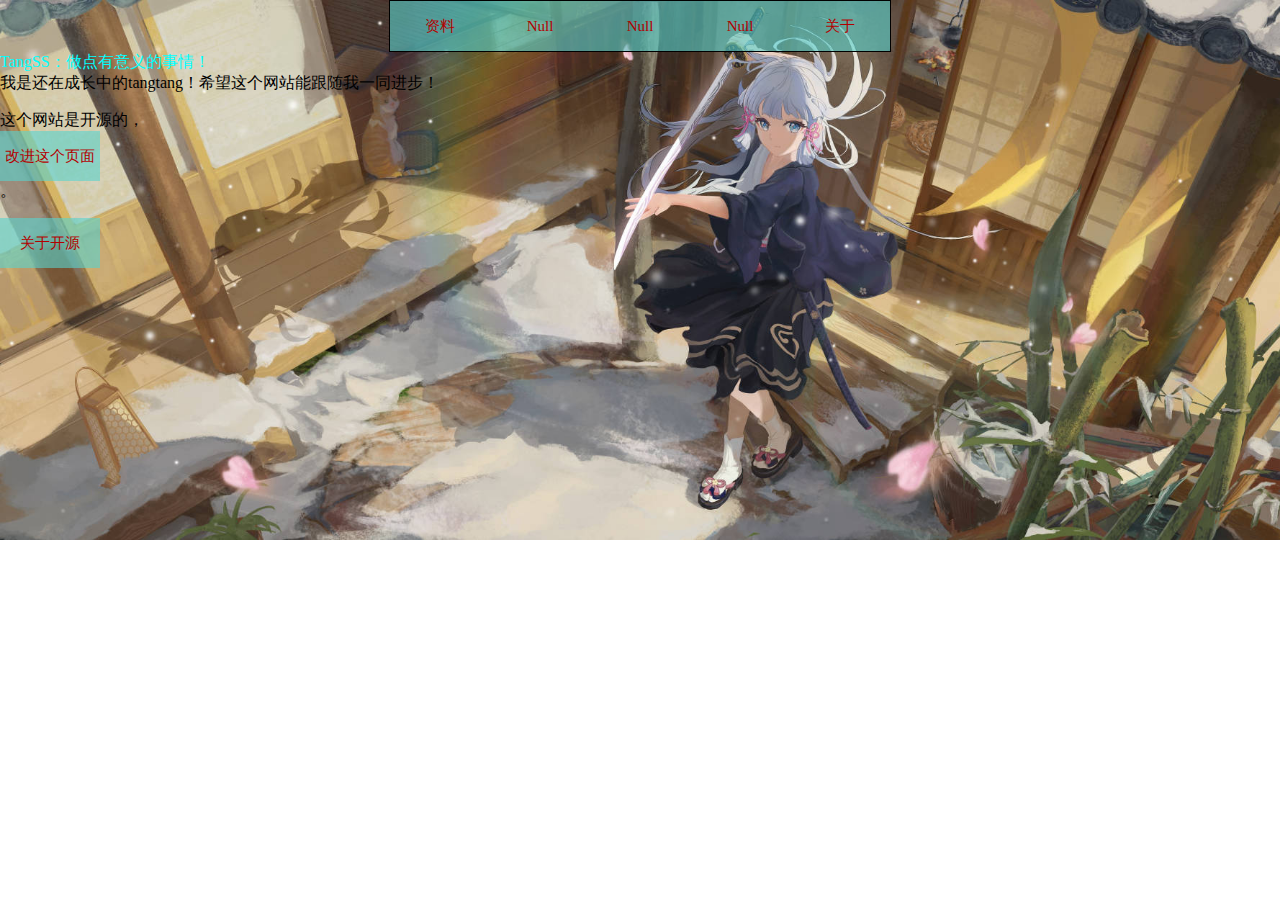
==== html/index.html @ c0cd43e4 "我就烂" ====
<!DOCTYPE html>
<html>

<head>
	<meta charset="utf-8">
	<title>tangstudio</title>
	<script>
		alert("梦梦快来撅我罢！")
	</script>
	<style type="text/css">
		.cancanneed {
			text-align: left;
			color: aqua;
			margin: auto;
			border: 1px;
		}

		.mytest dt {
			float: left;
			width: 100px;
		}

		h1 {
			text-align: left;
		}

		@media (max-width: 800px) {
			body {
				background: url(img/1.jpg) no-repeat;
				/*或者更换壁纸*/
				background-size: cover;
				margin: auto;
			}

		}

		@media (min-width: 800px) {
			body {
				background: url(img/1.jpg) no-repeat;
				background-size: cover;
				margin: auto;
			}

		}

		ul {
			margin: 0px auto;
			width: 500px;
			height: 50px;
			padding: 0px;
			border: 1px solid #000;
		}

		li {
			list-style-type: none;
			float: left;
		}

		a {
			display: block;
			width: 100px;
			height: 50px;
			font-family: "微软雅黑";
			line-height: 50px;
			color: #b30000;
			background-color: rgb(89, 211, 206, 0.6);
			margin: 0px 0px;
			text-align: center;
			text-decoration: none;
			font-size: 15px;
		}

		a:hover {
			background-color: #600be7;
		}
	</style>
</head>

<body>
	<div>
		<ul class="daohang">
			<li><a href="#">资料</a></li>
			<li><a href="#">Null</a></li>
			<li><a href="#">Null</a></li>
			<li><a href="#">Null</a></li>
			<li><a href="about.html">关于</a></li>
		</ul>
		<div class="cancanneed">
			TangSS：做点有意义的事情！
		</div>
		我是还在成长中的tangtang！希望这个网站能跟随我一同进步！
		<p> 这个网站是开源的，<a href="https://github.com/Tangtangchannel/tanghtml">改进这个页面</a>。</p>
		<a href="about.html">关于开源</a><br>
</body>

</html>
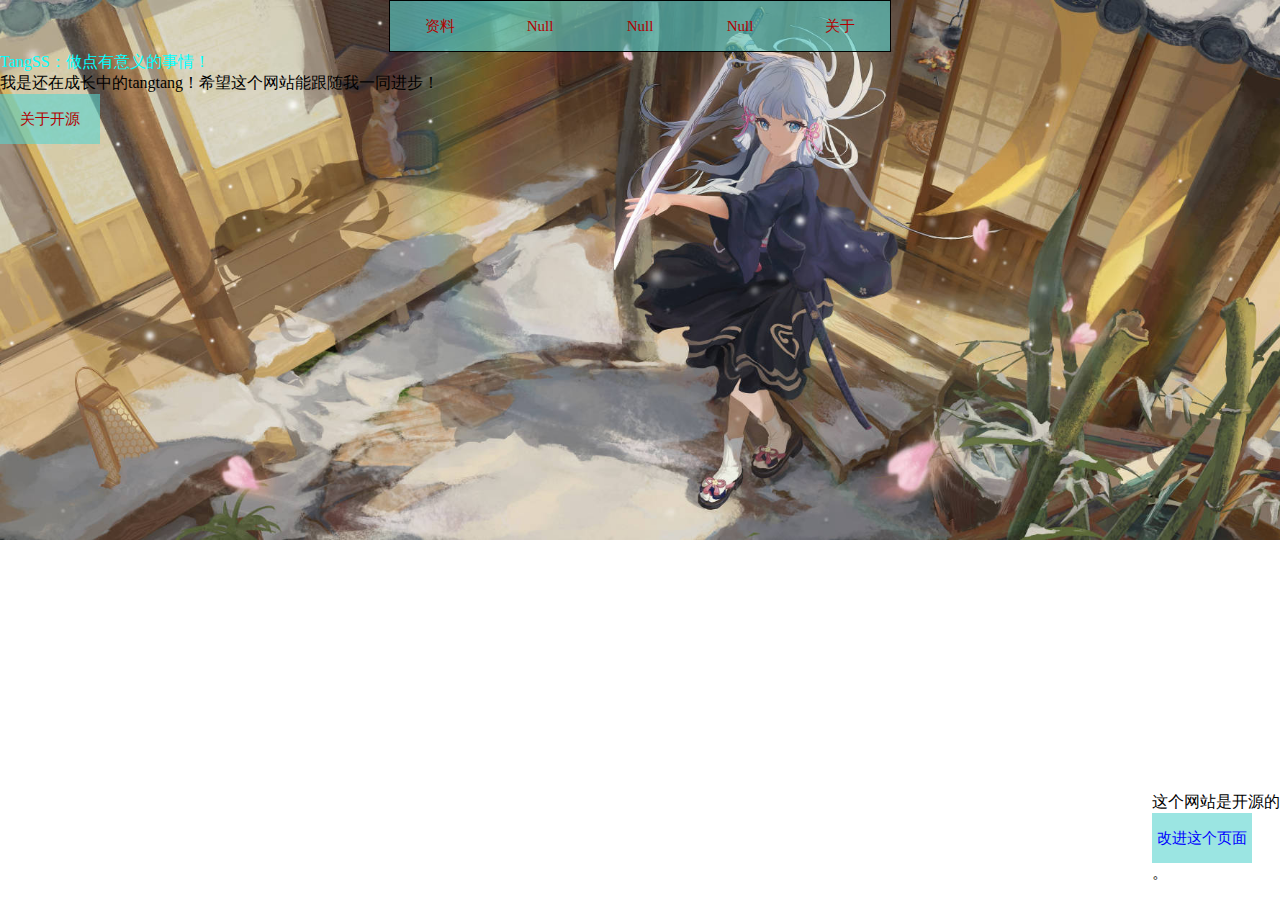
==== commit 5ab5c295: "没什么..." ====
--- a/html/index.html
+++ b/html/index.html
@@ -8,6 +8,12 @@
 		alert("梦梦快来撅我罢！")
 	</script>
 	<style type="text/css">
+		.dibu {
+			position: absolute;
+			right: 0;
+			bottom: 0;
+		}
+
 		.cancanneed {
 			text-align: left;
 			color: aqua;
@@ -89,7 +95,10 @@
 			TangSS：做点有意义的事情！
 		</div>
 		我是还在成长中的tangtang！希望这个网站能跟随我一同进步！
-		<p> 这个网站是开源的，<a href="https://github.com/Tangtangchannel/tanghtml">改进这个页面</a>。</p>
+		<div class="dibu">
+			<p> 这个网站是开源的<a style="color: blue;" href="https://github.com/Tangtangchannel/tanghtml">改进这个页面</a>。
+			</p>
+		</div>
 		<a href="about.html">关于开源</a><br>
 </body>
 
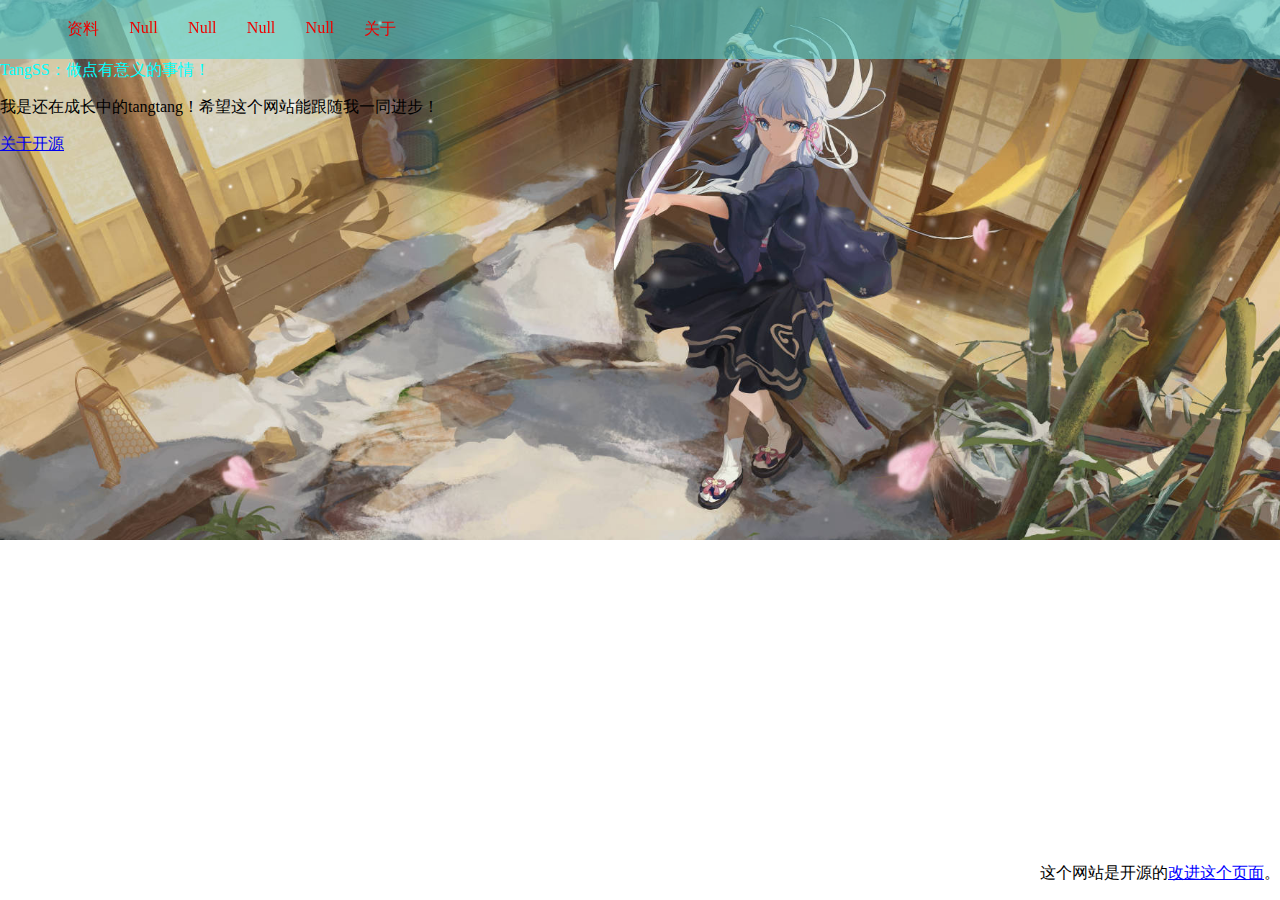
==== commit 2f8eb25c: "Merge pull request #6 from qcm222/master" ====
--- a/html/index.html
+++ b/html/index.html
@@ -17,7 +17,7 @@
 		.cancanneed {
 			text-align: left;
 			color: aqua;
-			margin: auto;
+			margin-top: 60px;
 			border: 1px;
 		}
 
@@ -48,55 +48,101 @@
 			}
 
 		}
+.top{
+/*设置宽度高度背景颜色*/
+height: auto; /*高度改为自动高度*/
+width:100%;
+margin-left: 0;
+background:rgb(89, 211, 206, 0.6);
+position: fixed; /*固定在顶部*/
+top: 0;/*离顶部的距离为0*/
+margin-bottom: 5px;
+}
+.top ul{
+/*清除ul标签的默认样式*/
+width: auto;/*宽度也改为自动*/
+list-style-type: none;
+white-space:nowrap;
+overflow: hidden;
+margin-left: 5%;
+/*margin-top: 0;*/
+padding: 0;
 
-		ul {
-			margin: 0px auto;
-			width: 500px;
-			height: 50px;
-			padding: 0px;
-			border: 1px solid #000;
-		}
+}
+.top li {
+float:left; /*使li内容横向浮动，即横向排列*/
+margin-right:2%; /*两个li之间的距离*/
+position: relative;
+overflow: hidden;
+}
 
-		li {
-			list-style-type: none;
-			float: left;
-		}
+.top li a{
+/*设置链接内容显示的格式*/
+display: block; /*把链接显示为块元素可使整个链接区域可点击*/
+color:#ee0000;
+text-align: center;
+padding: 3px;
+overflow: hidden;
+text-decoration: none; /*去除下划线*/
 
-		a {
-			display: block;
-			width: 100px;
-			height: 50px;
-			font-family: "微软雅黑";
-			line-height: 50px;
-			color: #b30000;
-			background-color: rgb(89, 211, 206, 0.6);
-			margin: 0px 0px;
-			text-align: center;
-			text-decoration: none;
-			font-size: 15px;
-		}
+}
+.top li a:hover{
+/*鼠标选中时背景变为黑色*/
+background-color: #ffff00;
+}
+.top ul li ul{
+/*设置二级菜单*/
+margin-left: -0.2px;
+background:#ee82ee;
+position: relative;
+display: none; /*默认隐藏二级菜单的内容*/
 
-		a:hover {
-			background-color: #600be7;
-		}
+}
+.top ul li ul li{
+/*二级菜单li内容的显示*/
+
+float:none;
+text-align: center;
+}
+.top ul li:hover ul{
+/*鼠标选中二级菜单内容时*/
+display: block;
+}
 	</style>
 </head>
 
 <body>
-	<div>
-		<ul class="daohang">
-			<li><a href="#">资料</a></li>
-			<li><a href="#">Null</a></li>
-			<li><a href="#">Null</a></li>
-			<li><a href="#">Null</a></li>
-			<li><a href="about.html">关于</a></li>
-		</ul>
+	<div class="top">
+<center>
+<ul>
+<li><a>资料</a>
+<ul>
+	<li><a herf="#">教程库</a></li>
+	<li><a herf="#">（友情赞助）TUTU的搞机资源站</a></li>
+</ul>
+	</li>
+<li><a href="#">Null</a></li>
+<li><a href="#">Null</a></li>
+<li><a href="#">Null</a></li>
+<li><a href="#">Null</a></li>
+<li>
+<a>关于</a>
+<ul>
+<li><a href="#">关于网站</a></li>
+<li><a href="#">致谢</a></li>
+<li><a href="#">关于网站开源</a></li>
+</ul>
+</li>
+</ul>
+</center>
+</div>
 		<div class="cancanneed">
 			TangSS：做点有意义的事情！
 		</div>
-		我是还在成长中的tangtang！希望这个网站能跟随我一同进步！
+		<p>我是还在成长中的tangtang！希望这个网站能跟随我一同进步！</p>
 		<div class="dibu">
 			<p> 这个网站是开源的<a style="color: blue;" href="https://github.com/Tangtangchannel/tanghtml">改进这个页面</a>。
+				<!-- 这里的a不需要套用样式表 -->
 			</p>
 		</div>
 		<a href="about.html">关于开源</a><br>
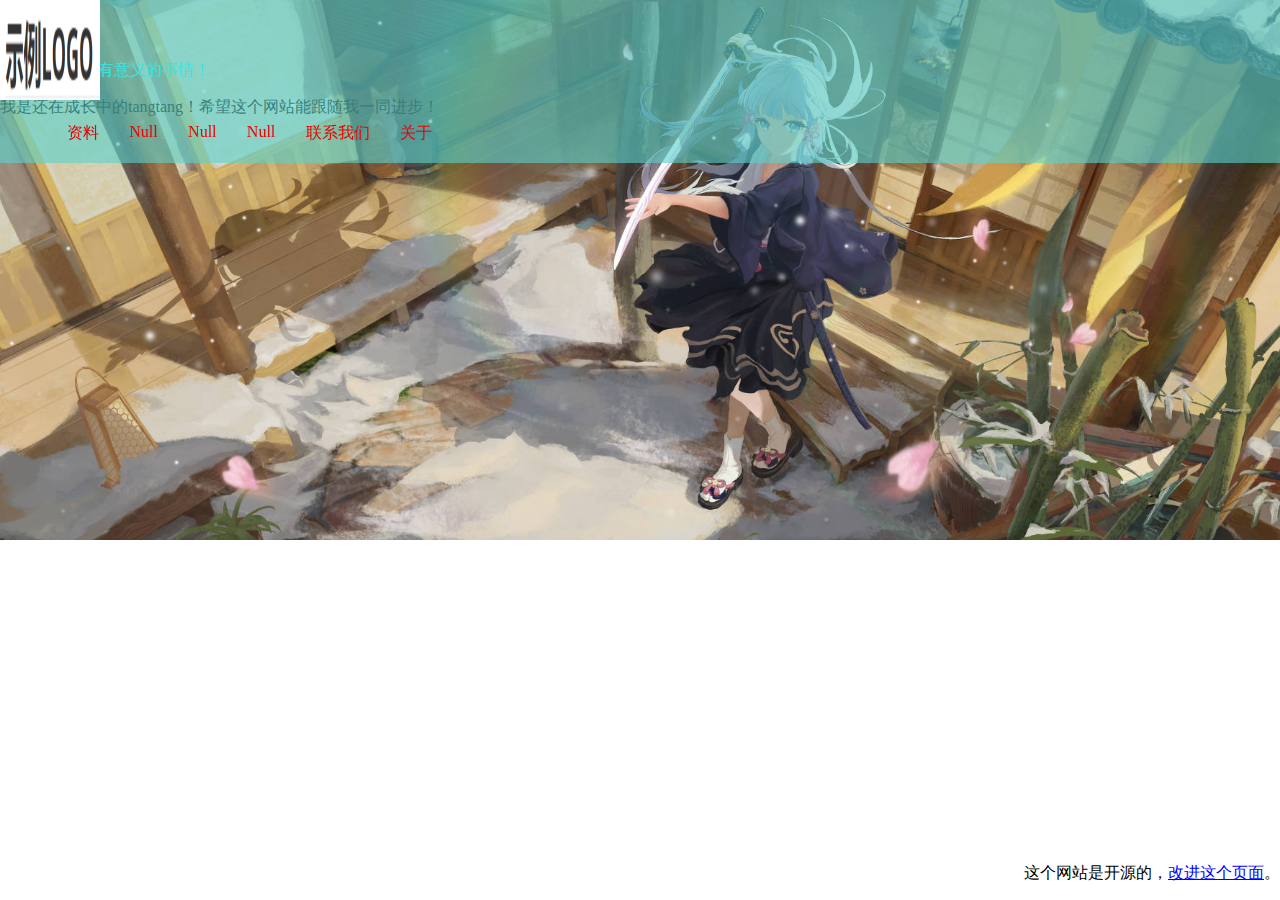
==== commit 76040fe2: "谢谢你！" ====
--- a/html/index.html
+++ b/html/index.html
@@ -5,7 +5,7 @@
 	<meta charset="utf-8">
 	<title>tangstudio</title>
 	<script>
-		alert("梦梦快来撅我罢！")
+		alert("梦梦快来修BUG！")
 	</script>
 	<style type="text/css">
 		.dibu {
@@ -32,7 +32,7 @@
 
 		@media (max-width: 800px) {
 			body {
-				background: url(img/1.jpg) no-repeat;
+				background: url() no-repeat;
 				/*或者更换壁纸*/
 				background-size: cover;
 				margin: auto;
@@ -113,39 +113,40 @@
 
 <body>
 	<div class="top">
-<center>
+<img src="img\logo.png" width="100" height="100" />
 <ul>
 <li><a>资料</a>
 <ul>
-	<li><a herf="#">教程库</a></li>
-	<li><a herf="#">（友情赞助）TUTU的搞机资源站</a></li>
+	<li><a href="https://www.baidu.com">教程库</a></li>
+	<li><a href="https://miui.wtututu.top/">（友情赞助）TUTU的搞机资源站</a></li>
 </ul>
 	</li>
+<li><a href="cancanneed">Null</a></li>
+	<li><a href="#">Null</a>
+	<ul>111</ul>
+	<ul>222</ul>
+	<ul>3334455</ul>
+	</li>
 <li><a href="#">Null</a></li>
-<li><a href="#">Null</a></li>
-<li><a href="#">Null</a></li>
-<li><a href="#">Null</a></li>
+	<li><a href="call.html">联系我们</a></li>
 <li>
 <a>关于</a>
 <ul>
 <li><a href="#">关于网站</a></li>
 <li><a href="#">致谢</a></li>
-<li><a href="#">关于网站开源</a></li>
+<li><a href="aboutopensource.html">关于网站开源</a></li>
 </ul>
 </li>
 </ul>
-</center>
 </div>
 		<div class="cancanneed">
 			TangSS：做点有意义的事情！
 		</div>
 		<p>我是还在成长中的tangtang！希望这个网站能跟随我一同进步！</p>
 		<div class="dibu">
-			<p> 这个网站是开源的<a style="color: blue;" href="https://github.com/Tangtangchannel/tanghtml">改进这个页面</a>。
-				<!-- 这里的a不需要套用样式表 -->
+			<p> 这个网站是开源的，<a style="color: blue;" href="https://github.com/Tangtangchannel/tanghtml">改进这个页面</a>。
 			</p>
-		</div>
-		<a href="about.html">关于开源</a><br>
+		</div>	
 </body>
 
 </html>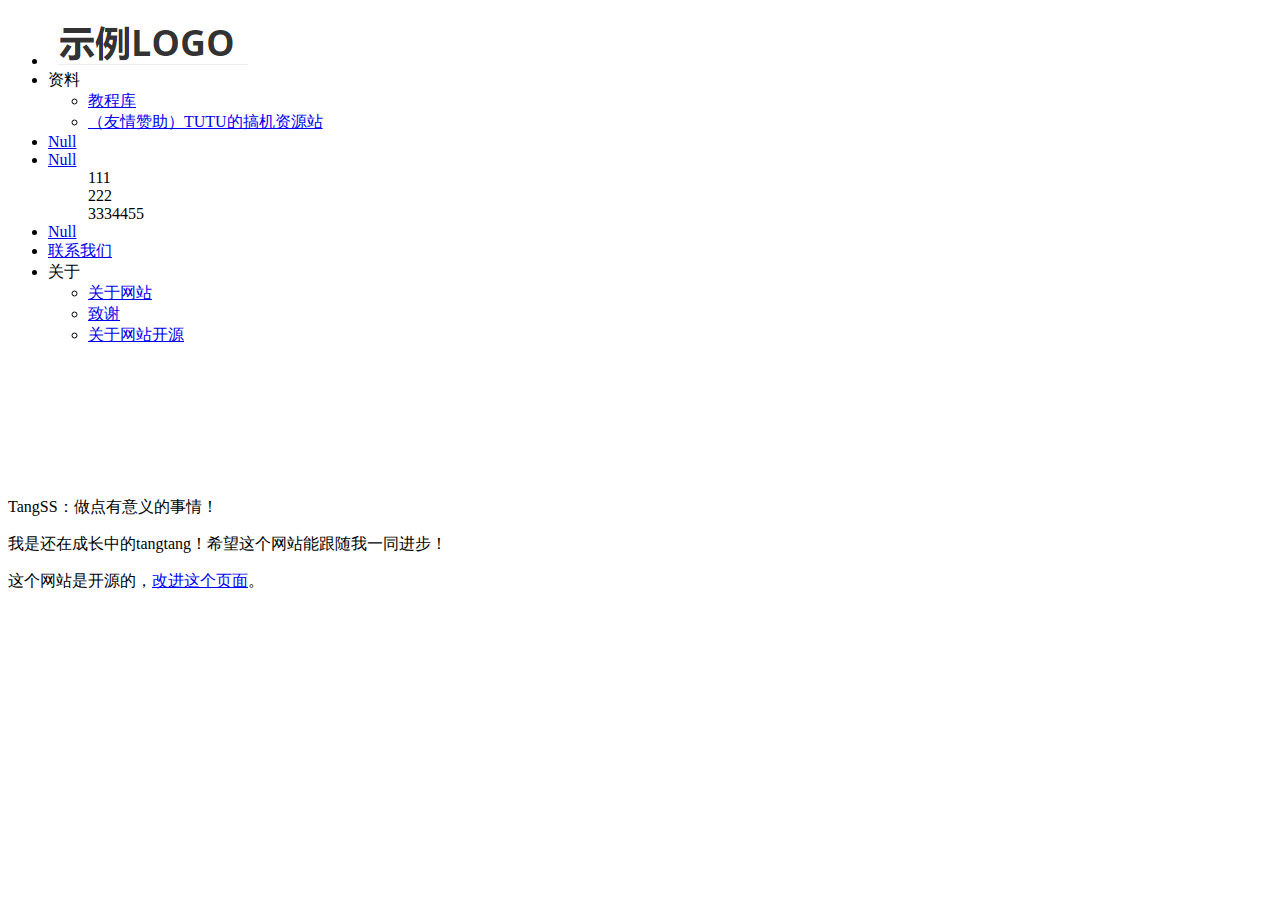
==== commit c0860e95: "添加两个没用的东西" ====
--- a/html/index.html
+++ b/html/index.html
@@ -7,146 +7,51 @@
 	<script>
 		alert("梦梦快来修BUG！")
 	</script>
-	<style type="text/css">
-		.dibu {
-			position: absolute;
-			right: 0;
-			bottom: 0;
-		}
-
-		.cancanneed {
-			text-align: left;
-			color: aqua;
-			margin-top: 60px;
-			border: 1px;
-		}
-
-		.mytest dt {
-			float: left;
-			width: 100px;
-		}
-
-		h1 {
-			text-align: left;
-		}
-
-		@media (max-width: 800px) {
-			body {
-				background: url() no-repeat;
-				/*或者更换壁纸*/
-				background-size: cover;
-				margin: auto;
-			}
-
-		}
-
-		@media (min-width: 800px) {
-			body {
-				background: url(img/1.jpg) no-repeat;
-				background-size: cover;
-				margin: auto;
-			}
-
-		}
-.top{
-/*设置宽度高度背景颜色*/
-height: auto; /*高度改为自动高度*/
-width:100%;
-margin-left: 0;
-background:rgb(89, 211, 206, 0.6);
-position: fixed; /*固定在顶部*/
-top: 0;/*离顶部的距离为0*/
-margin-bottom: 5px;
-}
-.top ul{
-/*清除ul标签的默认样式*/
-width: auto;/*宽度也改为自动*/
-list-style-type: none;
-white-space:nowrap;
-overflow: hidden;
-margin-left: 5%;
-/*margin-top: 0;*/
-padding: 0;
-
-}
-.top li {
-float:left; /*使li内容横向浮动，即横向排列*/
-margin-right:2%; /*两个li之间的距离*/
-position: relative;
-overflow: hidden;
-}
-
-.top li a{
-/*设置链接内容显示的格式*/
-display: block; /*把链接显示为块元素可使整个链接区域可点击*/
-color:#ee0000;
-text-align: center;
-padding: 3px;
-overflow: hidden;
-text-decoration: none; /*去除下划线*/
-
-}
-.top li a:hover{
-/*鼠标选中时背景变为黑色*/
-background-color: #ffff00;
-}
-.top ul li ul{
-/*设置二级菜单*/
-margin-left: -0.2px;
-background:#ee82ee;
-position: relative;
-display: none; /*默认隐藏二级菜单的内容*/
-
-}
-.top ul li ul li{
-/*二级菜单li内容的显示*/
-
-float:none;
-text-align: center;
-}
-.top ul li:hover ul{
-/*鼠标选中二级菜单内容时*/
-display: block;
-}
-	</style>
+	<link href="css\Cancanneed.css" rel="stylesheet" type="text/css" />
 </head>
 
 <body>
 	<div class="top">
-<img src="img\logo.png" width="100" height="100" />
-<ul>
-<li><a>资料</a>
-<ul>
-	<li><a href="https://www.baidu.com">教程库</a></li>
-	<li><a href="https://miui.wtututu.top/">（友情赞助）TUTU的搞机资源站</a></li>
-</ul>
-	</li>
-<li><a href="cancanneed">Null</a></li>
-	<li><a href="#">Null</a>
-	<ul>111</ul>
-	<ul>222</ul>
-	<ul>3334455</ul>
-	</li>
-<li><a href="#">Null</a></li>
-	<li><a href="call.html">联系我们</a></li>
-<li>
-<a>关于</a>
-<ul>
-<li><a href="#">关于网站</a></li>
-<li><a href="#">致谢</a></li>
-<li><a href="aboutopensource.html">关于网站开源</a></li>
-</ul>
-</li>
-</ul>
-</div>
-		<div class="cancanneed">
-			TangSS：做点有意义的事情！
-		</div>
-		<p>我是还在成长中的tangtang！希望这个网站能跟随我一同进步！</p>
-		<div class="dibu">
-			<p> 这个网站是开源的，<a style="color: blue;" href="https://github.com/Tangtangchannel/tanghtml">改进这个页面</a>。
-			</p>
-		</div>	
+		<ul>
+			<li><img src="img/logo.png" width="200" height="50" alt="" /></li>
+			<li><a>资料</a>
+				<ul>
+					<li><a href="https://www.baidu.com">教程库</a></li>
+					<li><a href="https://miui.wtututu.top/">（友情赞助）TUTU的搞机资源站</a></li>
+				</ul>
+			</li>
+			<li><a href="cancanneed">Null</a></li>
+			<li><a href="#">Null</a>
+				<ul>111</ul>
+				<ul>222</ul>
+				<ul>3334455</ul>
+			</li>
+			<li><a href="#">Null</a></li>
+			<li><a href="call.html">联系我们</a></li>
+			<li>
+				<a>关于</a>
+				<ul>
+					<li><a href="#">关于网站</a></li>
+					<li><a href="#">致谢</a></li>
+					<li><a href="aboutopensource.html">关于网站开源</a></li>
+				</ul>
+			</li>
+		</ul>
+	</div>
+	<div class="cancanneed">
+		TangSS：做点有意义的事情！
+		<iframe src="//player.bilibili.com/player.html?aid=462039399&bvid=BV1aL411n7tQ&cid=382631511&page=1" scrolling="no"
+			border="0" frameborder="no" framespacing="0" allowfullscreen="true"> </iframe>
+		<iframe style="border-radius:12px"
+			src="https://open.spotify.com/embed/track/4gzBculm1ZdN6WsQ7YxIEE?utm_source=generator" width="30%"
+			height="80" frameBorder="0" allowfullscreen=""
+			allow="autoplay; clipboard-write; encrypted-media; fullscreen; picture-in-picture"></iframe>
+	</div>
+	<p>我是还在成长中的tangtang！希望这个网站能跟随我一同进步！</p>
+	<div class="dibu">
+		<p> 这个网站是开源的，<a style="color: blue;" href="https://github.com/Tangtangchannel/tanghtml">改进这个页面</a>。
+		</p>
+	</div>
 </body>
 
 </html>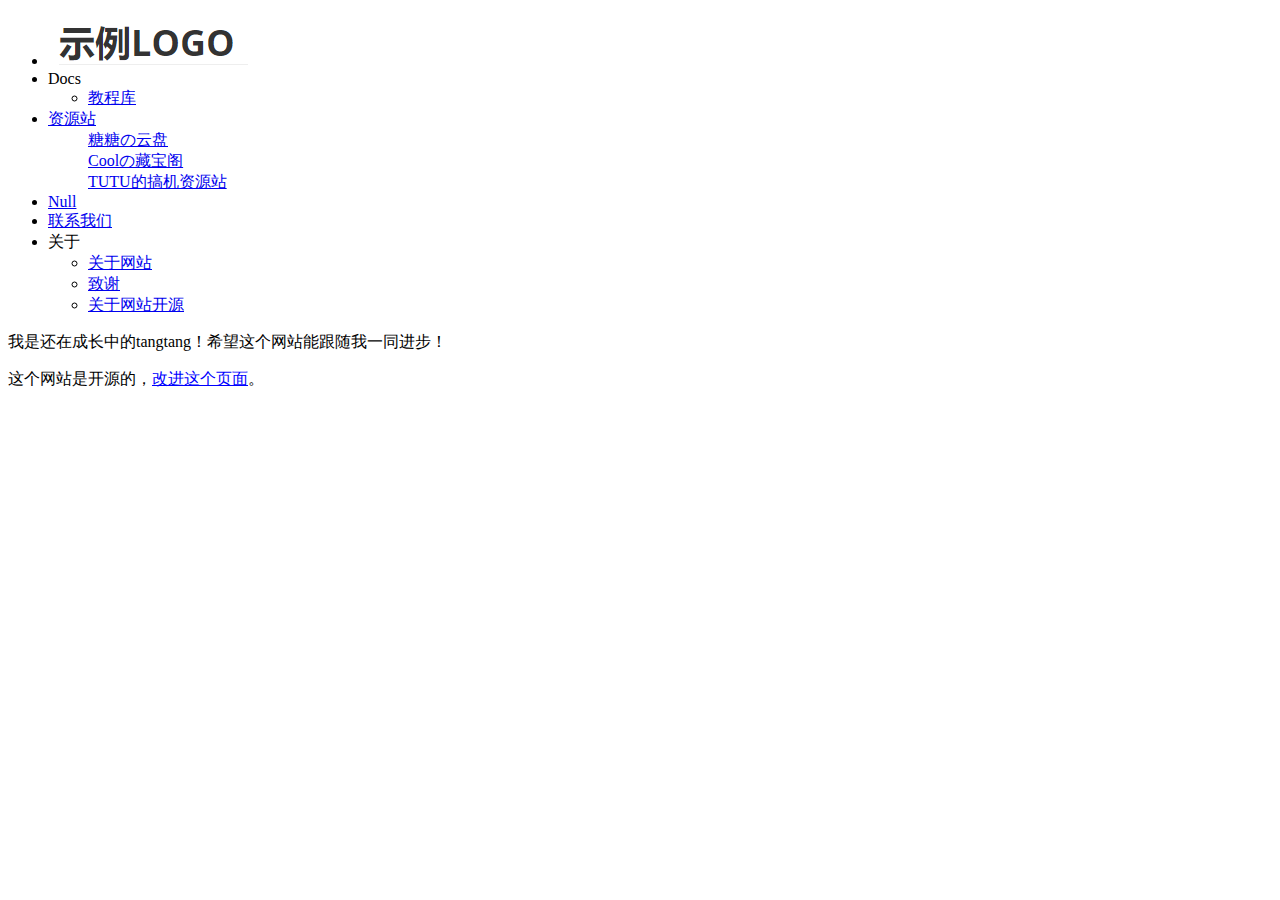
==== commit 8296eac0: "cancan" ====
--- a/html/index.html
+++ b/html/index.html
@@ -14,17 +14,15 @@
 	<div class="top">
 		<ul>
 			<li><img src="img/logo.png" width="200" height="50" alt="" /></li>
-			<li><a>资料</a>
+			<li><a>Docs</a>
 				<ul>
 					<li><a href="https://www.baidu.com">教程库</a></li>
-					<li><a href="https://miui.wtututu.top/">（友情赞助）TUTU的搞机资源站</a></li>
 				</ul>
 			</li>
-			<li><a href="cancanneed">Null</a></li>
-			<li><a href="#">Null</a>
-				<ul>111</ul>
-				<ul>222</ul>
-				<ul>3334455</ul>
+			<li><a href="#">资源站</a>
+				<ul><a href="https://tangtangpan.lm379.cn/">糖糖の云盘</a></ul>
+				<ul><a href="http://angelacool.eu.org:666/">Coolの藏宝阁</a></ul>
+				<ul><a href="https://miui.wtututu.top/">TUTU的搞机资源站</a></ul>
 			</li>
 			<li><a href="#">Null</a></li>
 			<li><a href="call.html">联系我们</a></li>
@@ -39,13 +37,7 @@
 		</ul>
 	</div>
 	<div class="cancanneed">
-		TangSS：做点有意义的事情！
-		<iframe src="//player.bilibili.com/player.html?aid=462039399&bvid=BV1aL411n7tQ&cid=382631511&page=1" scrolling="no"
-			border="0" frameborder="no" framespacing="0" allowfullscreen="true"> </iframe>
-		<iframe style="border-radius:12px"
-			src="https://open.spotify.com/embed/track/4gzBculm1ZdN6WsQ7YxIEE?utm_source=generator" width="30%"
-			height="80" frameBorder="0" allowfullscreen=""
-			allow="autoplay; clipboard-write; encrypted-media; fullscreen; picture-in-picture"></iframe>
+											
 	</div>
 	<p>我是还在成长中的tangtang！希望这个网站能跟随我一同进步！</p>
 	<div class="dibu">
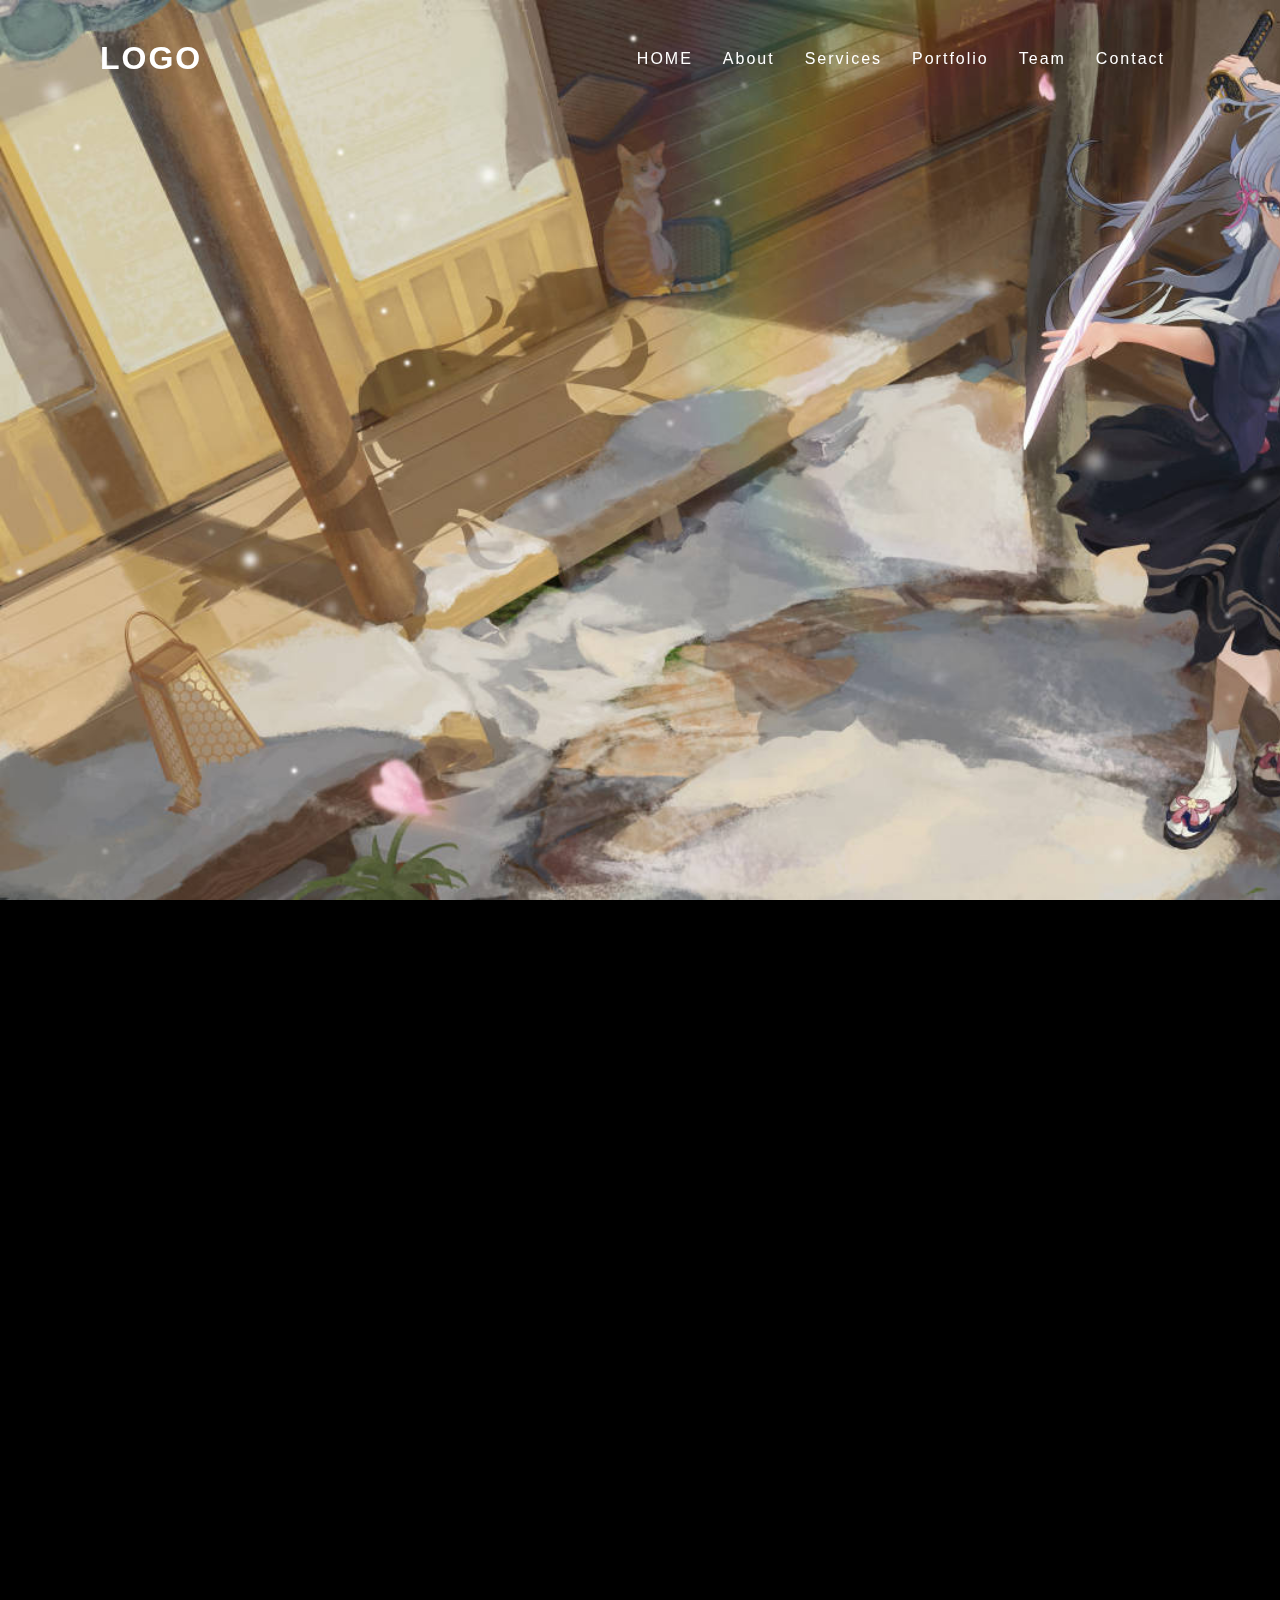
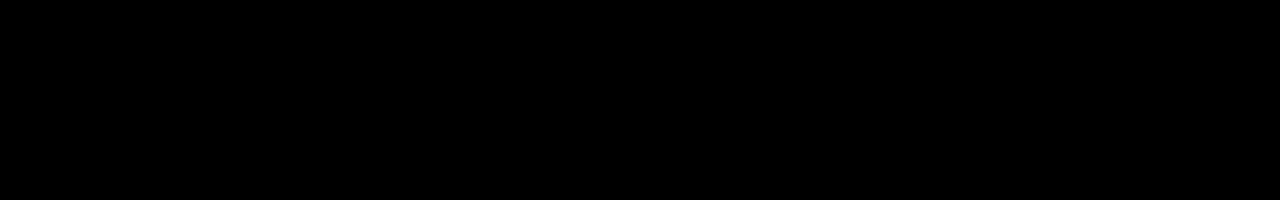
==== commit dbf6809f: "更新主页" ====
--- a/html/index.html
+++ b/html/index.html
@@ -1,49 +1,223 @@
 <!DOCTYPE html>
+
 <html>
 
+
+
 <head>
-	<meta charset="utf-8">
-	<title>tangstudio</title>
-	<script>
-		alert("梦梦快来修BUG！")
-	</script>
-	<link href="css\Cancanneed.css" rel="stylesheet" type="text/css" />
+
+    <meta charset="UTF-8">
+
+    <meta name="viewport" content="width=device-width, initial-scale=1.0">
+
+    <title>Document</title>
+
 </head>
 
+<style>
+    * {
+
+        margin: 0;
+
+        padding: 0;
+
+        box-sizing: border-box;
+
+        /* Sans-serif是专指西文中没有衬线的字体 这里先不改变字体*/
+
+        font-family: "webfont", sans-serif;
+
+    }
+
+
+
+    body {
+
+        background: #000;
+
+        min-height: 200vh;
+
+    }
+
+
+
+    header {
+
+        position: fixed;
+
+        top: 0;
+
+        left: 0;
+
+        width: 100%;
+
+        display: flex;
+
+        justify-content: space-between;
+
+        align-items: center;
+
+        transition: 0.6s;
+
+        padding: 40px 100px;
+
+        z-index: 100000;
+
+    }
+
+    header.sticky {
+
+        padding: 5px 100px;
+
+        background: #fff;
+
+
+
+    }
+
+
+
+    /* 注意.logo前的空格 */
+
+    header .logo {
+
+        position: relative;
+
+        font-weight: 700;
+
+        color: #fff;
+
+        text-decoration: none;
+
+        font-size: 2em;
+
+        text-transform: uppercase;
+
+        letter-spacing: 2px;
+
+        transition: 0.6s;
+
+    }
+
+
+
+    header ul {
+
+        position: relative;
+
+        display: flex;
+
+        justify-content: center;
+
+        align-items: center;
+
+    }
+
+
+
+    header ul li {
+
+        position: relative;
+
+        list-style: none;
+
+    }
+
+
+
+    header ul li a {
+
+        position: relative;
+
+        margin: 0 15px;
+
+        text-decoration: none;
+
+        color: #fff;
+
+        letter-spacing: 2px;
+
+        font-weight: 500px;
+
+        transition: 0.6s;
+
+    }
+
+
+
+    .banner {
+
+        position: relative;
+
+        width: 100%;
+
+        height: 100vh;
+
+        background: url(./img/1.jpg);
+
+        background-size: cover;
+
+    }
+
+    header.sticky .logo,
+
+    header.sticky ul li a {
+
+        color: #000;
+
+    }
+</style>
+
+
+
 <body>
-	<div class="top">
-		<ul>
-			<li><img src="img/logo.png" width="200" height="50" alt="" /></li>
-			<li><a>Docs</a>
-				<ul>
-					<li><a href="https://www.baidu.com">教程库</a></li>
-				</ul>
-			</li>
-			<li><a href="#">资源站</a>
-				<ul><a href="https://tangtangpan.lm379.cn/">糖糖の云盘</a></ul>
-				<ul><a href="http://angelacool.eu.org:666/">Coolの藏宝阁</a></ul>
-				<ul><a href="https://miui.wtututu.top/">TUTU的搞机资源站</a></ul>
-			</li>
-			<li><a href="#">Null</a></li>
-			<li><a href="call.html">联系我们</a></li>
-			<li>
-				<a>关于</a>
-				<ul>
-					<li><a href="#">关于网站</a></li>
-					<li><a href="#">致谢</a></li>
-					<li><a href="aboutopensource.html">关于网站开源</a></li>
-				</ul>
-			</li>
-		</ul>
-	</div>
-	<div class="cancanneed">
-											
-	</div>
-	<p>我是还在成长中的tangtang！希望这个网站能跟随我一同进步！</p>
-	<div class="dibu">
-		<p> 这个网站是开源的，<a style="color: blue;" href="https://github.com/Tangtangchannel/tanghtml">改进这个页面</a>。
-		</p>
-	</div>
+
+    <header>
+
+        <a href="#" class="logo">LOGO</a>
+
+        <ul>
+
+            <li><a href="#">HOME</a></li>
+
+            <li><a href="#">About</a></li>
+
+            <li><a href="#">Services</a></li>
+
+            <li><a href="#">Portfolio</a></li>
+
+            <li><a href="#">Team</a></li>
+
+            <li><a href="#">Contact</a></li>
+
+        </ul>
+
+    </header>
+
+    <section class="banner"></section>
+
+    <script type="text/javascript">
+
+        /*addEventListener() 方法用于向指定元素添加事件句柄。 https://www.runoob.com/jsref/met-element-addeventlistener.html */
+
+        window.addEventListener("scroll", function () {
+
+            /*  询问转换器 https://www.runoob.com/jsref/met-document-queryselector.html */
+
+            var header = document.querySelector("header");
+
+            /*  toggle切换 https://www.w3school.com.cn/jquery/effect_toggle.asp */
+
+            /*如果文档没有向上或向下滚动，则scrollY为0 https://www.w3cschool.cn/fetch_api/fetch_api-bs832t0p.html */
+
+            header.classList.toggle("sticky", window.scrollY > 0);
+
+        })
+
+    </script>
+
 </body>
 
+
+
 </html>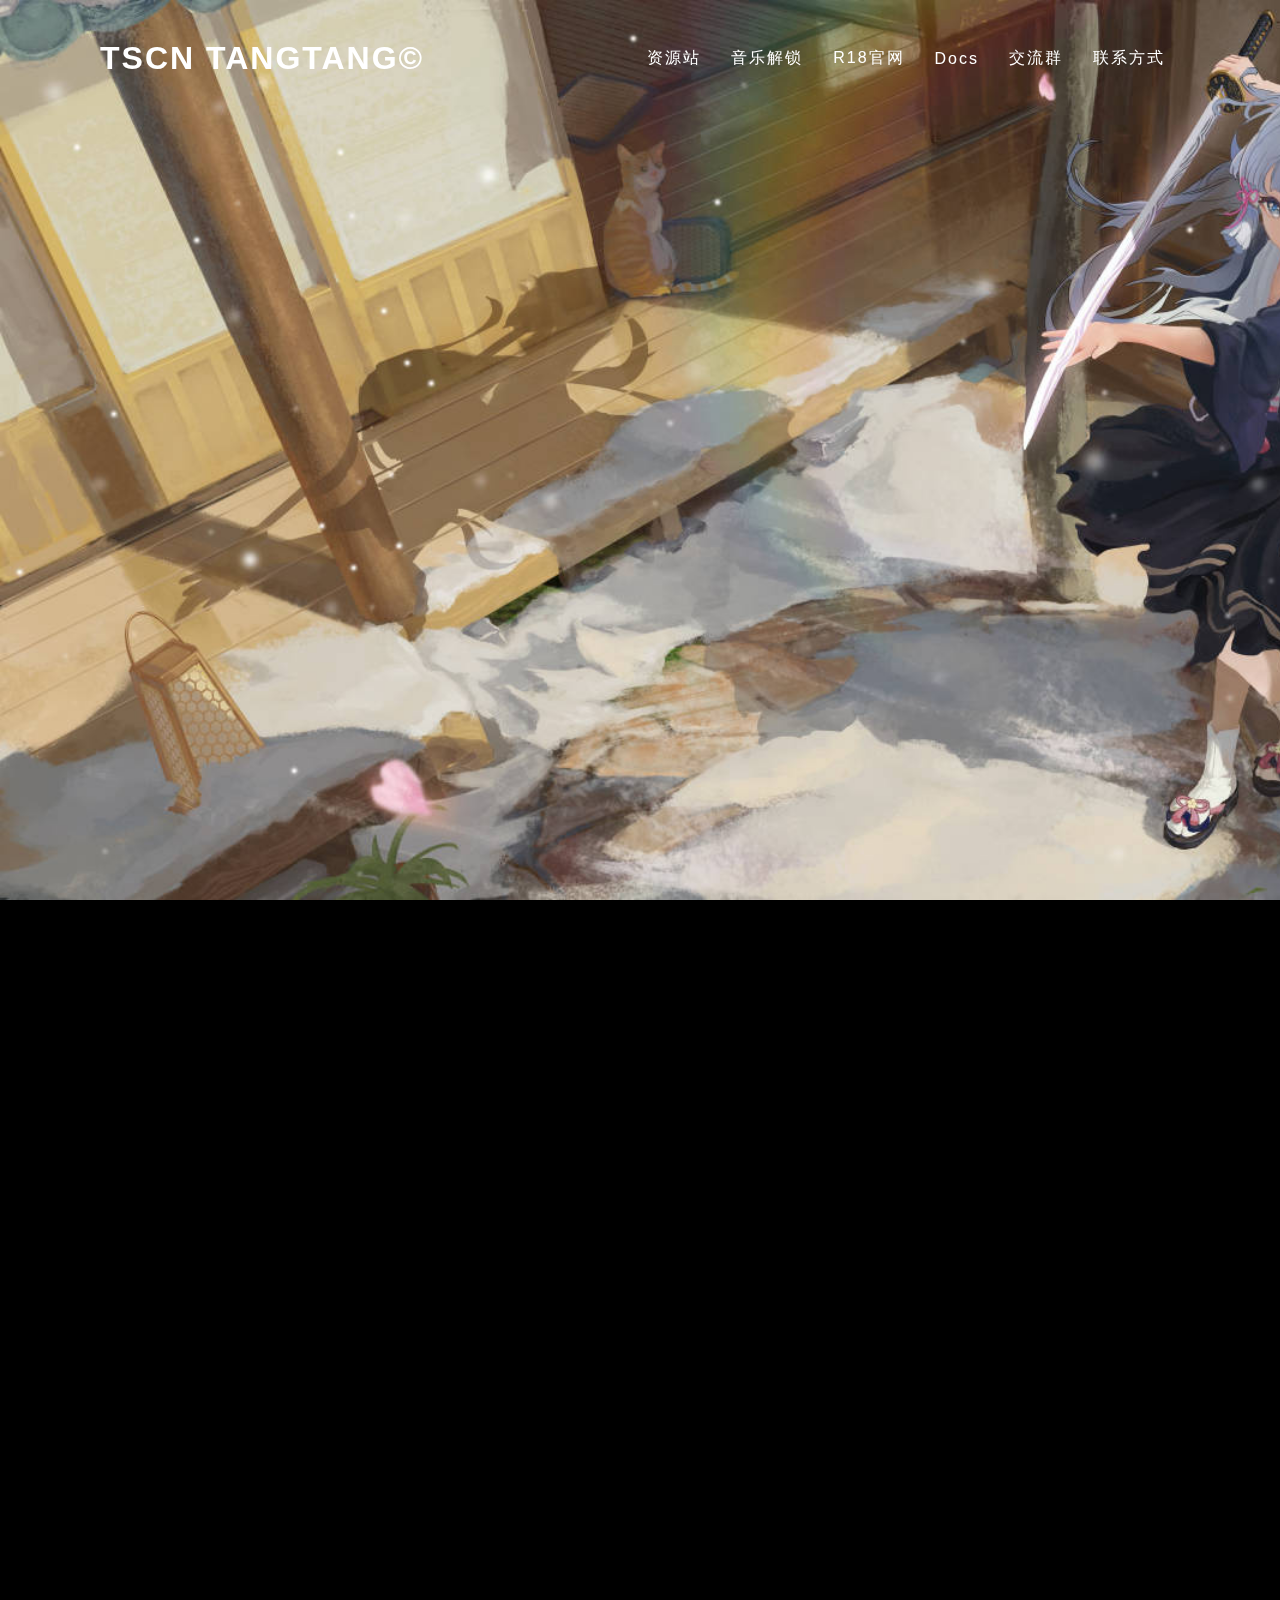
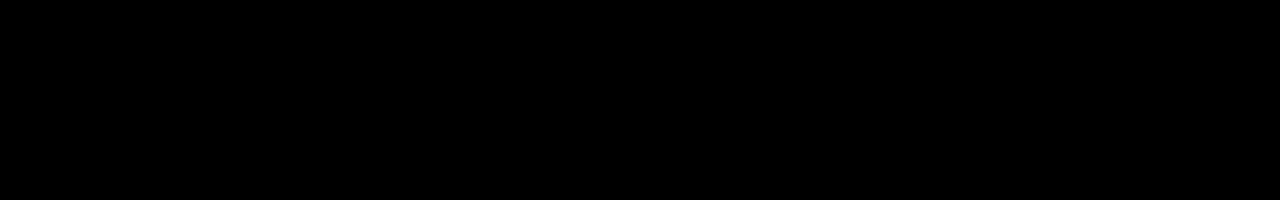
==== commit 6040af31: "看看" ====
--- a/html/index.html
+++ b/html/index.html
@@ -174,21 +174,21 @@
 
     <header>
 
-        <a href="#" class="logo">LOGO</a>
+        <a href="https://www.tscn.club" class="logo">TSCN tangtang©</a>
 
         <ul>
 
-            <li><a href="#">HOME</a></li>
-
-            <li><a href="#">About</a></li>
-
-            <li><a href="#">Services</a></li>
-
-            <li><a href="#">Portfolio</a></li>
-
-            <li><a href="#">Team</a></li>
-
-            <li><a href="#">Contact</a></li>
+            <li><a href="https://tangtangpan.lm379.cn">资源站</a></li>
+
+            <li><a href="https://unlockmusic.tscn.club">音乐解锁</a></li>
+
+            <li><a href="https://r18.tscn.club">R18官网</a></li>
+
+            <li><a href="https://doc.tscn.club">Docs</a></li>
+
+            <li><a href="https://t.me/+xwWakr7C0koyYTBl">交流群</a></li>
+
+            <li><a href="mailto:gallagherabigayle584@gmail.com">联系方式</a></li>
 
         </ul>
 
